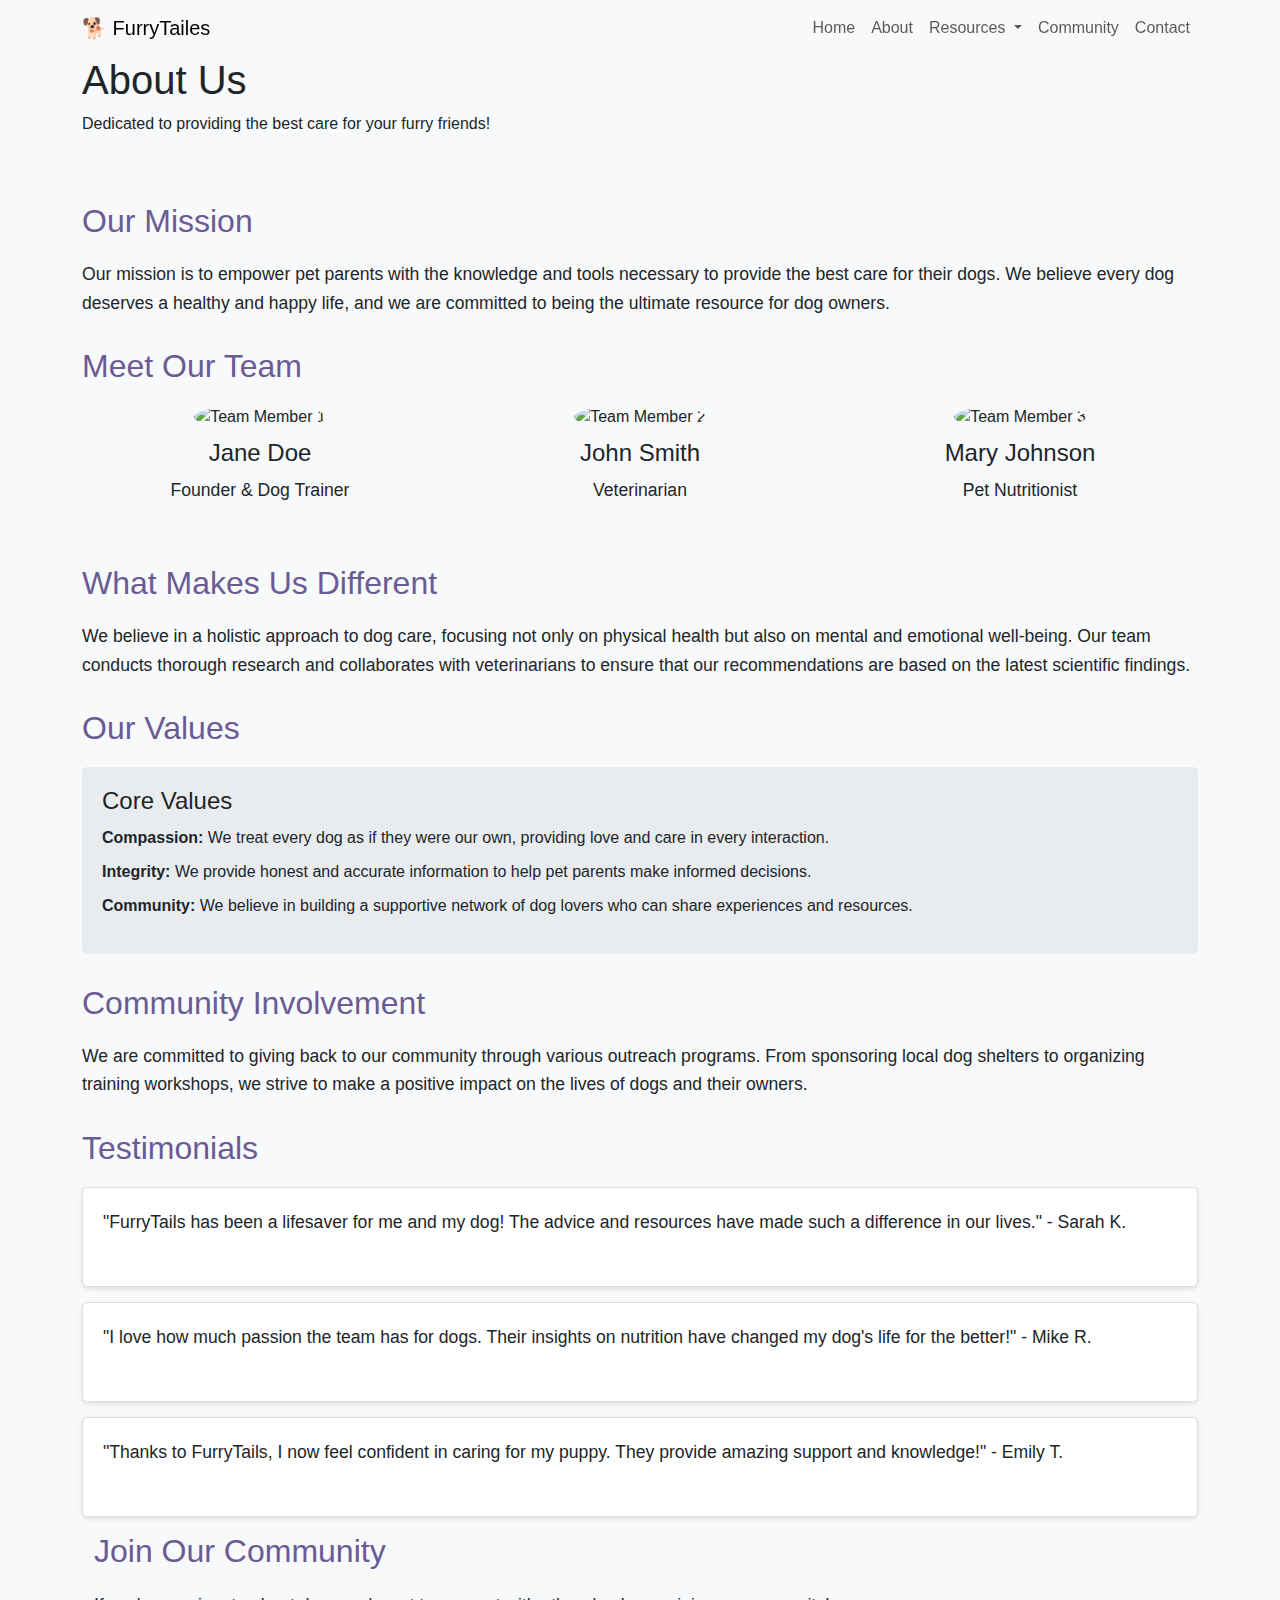
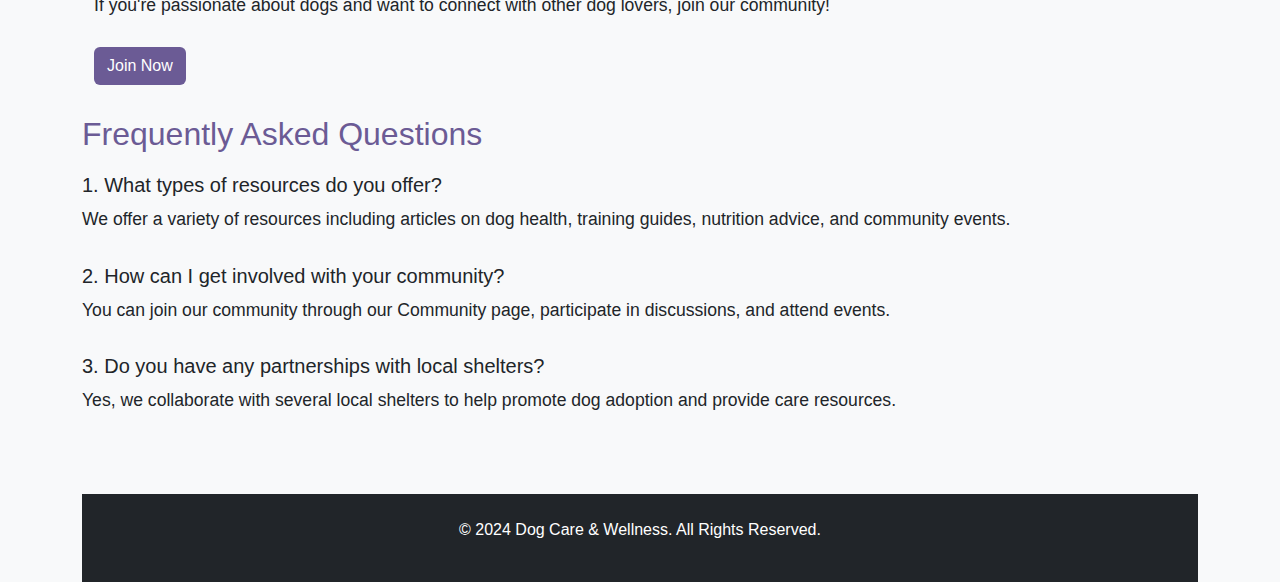
==== about.html @ d6fa6bce "Add files via upload" ====
<!DOCTYPE html>
<html lang="en">
<head>
    <meta charset="UTF-8">
    <meta name="viewport" content="width=device-width, initial-scale=1.0">
    <meta http-equiv="X-UA-Compatible" content="ie=edge">
    <title>About Us - Dog Care & Wellness</title>
    <link href="https://cdn.jsdelivr.net/npm/bootstrap@5.3.0-alpha1/dist/css/bootstrap.min.css" rel="stylesheet">
    <link rel="stylesheet" href="css/styles.css">

    <style>
        /* Add custom styles for the About Us page */
        body {
            font-family: Arial, sans-serif;
            background-color: #f8f9fa;
        }

        
    
        .about-section {
            padding: 50px 0;
        }

        .about-section h2 {
            font-size: 2rem;
            margin-bottom: 20px;
            color: #6B5B95;
        }

        .about-section p {
            font-size: 1.1rem;
            line-height: 1.6;
            margin-bottom: 30px;
        }

        .team-member {
            text-align: center;
            margin-bottom: 30px;
        }

        .team-member img {
            width: 150px;
            height: 150px;
            border-radius: 50%;
            margin-bottom: 10px;
        }

        .testimonial {
            background-color: #ffffff;
            border: 1px solid #ddd;
            padding: 20px;
            border-radius: 5px;
            box-shadow: 0 2px 5px rgba(0, 0, 0, 0.1);
            margin: 15px 0;
        }

        .footer {
            background-color: #333;
            color: white;
            padding: 20px 0;
            text-align: center;
        }

        .btn-custom {
            background-color: #6B5B95;
            color: #fff;
        }

        .values {
            background-color: #e9ecef;
            padding: 20px;
            border-radius: 5px;
            margin-bottom: 30px;
        }

        .values ul {
            list-style-type: none;
            padding: 0;
        }

        .values li {
            margin: 10px 0;
        }

        .community-cta {
            text-align: center;
            margin-top: 30px;
        }
    </style>
</head>
<body>
    <!-- Navigation Bar -->
    <nav class="navbar navbar-expand-lg navbar-light bg-gradient sticky-top">
        <div class="container">
            <a class="navbar-brand" href="index.html">🐕 FurryTailes</a>
            <button class="navbar-toggler" type="button" data-bs-toggle="collapse" data-bs-target="#navbarNav" aria-controls="navbarNav" aria-expanded="false" aria-label="Toggle navigation">
                <span class="navbar-toggler-icon"></span>
            </button>
            <div class="collapse navbar-collapse" id="navbarNav">
                <ul class="navbar-nav ms-auto">
                    <li class="nav-item">
                        <a class="nav-link" href="index.html">Home</a>
                    </li>
                    <li class="nav-item">
                        <a class="nav-link" href="about.html">About</a>
                    </li>
                    <li class="nav-item dropdown">
                        <a class="nav-link dropdown-toggle" href="#" id="navbarDropdown" role="button" aria-expanded="false">
                          Resources
                        </a>
                        <ul class="dropdown-menu" aria-labelledby="navbarDropdown">
                          <li><a class="dropdown-item" href="food.html">Diet Planner</a></li>
                          <li><a class="dropdown-item" href="grooming.html">Grooming and wellness</a></li>
                          <!-- <li><a class="dropdown-item" href="#">Pharmacy</a></li> -->
                          
                        </ul>
                      </li>
                    <li class="nav-item">
                        <a class="nav-link" href="community.html">Community</a>
                    </li>
                    <li class="nav-item">
                        <a class="nav-link" href="contact.html">Contact</a>
                    </li>
                </ul>
            </div>
        </div>
    </nav>
    <!-- About Section -->
    <!-- <div class="container my-5">
        <h1>About Us</h1>
        <p>We are a group of passionate dog lovers dedicated to providing the best care advice for your pets. Our goal is to create a comprehensive resource that covers everything from nutrition to training, grooming, and overall well-being.</p>
    </div> -->

<!-- About Header -->
<div class="container">
    <div class="community-header">
        <h1>About Us</h1>
        <p>Dedicated to providing the best care for your furry friends!</p>
    </div>

<!-- About Section -->
<div class="container about-section">
    <h2>Our Mission</h2>
    <p>Our mission is to empower pet parents with the knowledge and tools necessary to provide the best care for their dogs. We believe every dog deserves a healthy and happy life, and we are committed to being the ultimate resource for dog owners.</p>

    <h2>Meet Our Team</h2>
    <div class="row">
        <div class="col-md-4 team-member">
            <img src="https://encrypted-tbn0.gstatic.com/images?q=tbn:ANd9GcRpez5VSqpYCJSv-oxqVROReYH20Pg_pThUKA&s" alt="Team Member 1">
            <h4>Jane Doe</h4>
            <p>Founder & Dog Trainer</p>
        </div>
        <div class="col-md-4 team-member">
            <img src="https://encrypted-tbn0.gstatic.com/images?q=tbn:ANd9GcSNOM535pBVhYHcVv1MoE6kT-U5yjqBhYWgeA&s" alt="Team Member 2">
            <h4>John Smith</h4>
            <p>Veterinarian</p>
        </div>
        <div class="col-md-4 team-member">
            <img src="https://encrypted-tbn0.gstatic.com/images?q=tbn:ANd9GcTxHR7Qu5lG1ksu_roGa6BnjnlTlxUtUMYS_Q&s" alt="Team Member 3">
            <h4>Mary Johnson</h4>
            <p>Pet Nutritionist</p>
        </div>
    </div>

    <h2>What Makes Us Different</h2>
    <p>We believe in a holistic approach to dog care, focusing not only on physical health but also on mental and emotional well-being. Our team conducts thorough research and collaborates with veterinarians to ensure that our recommendations are based on the latest scientific findings.</p>

    <h2>Our Values</h2>
    <div class="values">
        <h4>Core Values</h4>
        <ul>
            <li><strong>Compassion:</strong> We treat every dog as if they were our own, providing love and care in every interaction.</li>
            <li><strong>Integrity:</strong> We provide honest and accurate information to help pet parents make informed decisions.</li>
            <li><strong>Community:</strong> We believe in building a supportive network of dog lovers who can share experiences and resources.</li>
        </ul>
    </div>

    <h2>Community Involvement</h2>
    <p>We are committed to giving back to our community through various outreach programs. From sponsoring local dog shelters to organizing training workshops, we strive to make a positive impact on the lives of dogs and their owners.</p>

    <h2>Testimonials</h2>
    <div class="testimonial">
        <p>"FurryTails has been a lifesaver for me and my dog! The advice and resources have made such a difference in our lives." - Sarah K.</p>
    </div>
    <div class="testimonial">
        <p>"I love how much passion the team has for dogs. Their insights on nutrition have changed my dog's life for the better!" - Mike R.</p>
    </div>
    <div class="testimonial">
        <p>"Thanks to FurryTails, I now feel confident in caring for my puppy. They provide amazing support and knowledge!" - Emily T.</p>
    </div>

<div class="container">

    <h2>Join Our Community</h2>
    <p>If you're passionate about dogs and want to connect with other dog lovers, join our community! <br><br><a href="community.html" class="btn btn-custom">Join Now</a></p>
</div>

    <h2>Frequently Asked Questions</h2>
    <h5>1. What types of resources do you offer?</h5>
    <p>We offer a variety of resources including articles on dog health, training guides, nutrition advice, and community events.</p>

    <h5>2. How can I get involved with your community?</h5>
    <p>You can join our community through our Community page, participate in discussions, and attend events.</p>

    <h5>3. Do you have any partnerships with local shelters?</h5>
    <p>Yes, we collaborate with several local shelters to help promote dog adoption and provide care resources.</p>
</div>






    
    <!-- Footer -->
    <footer class="bg-dark text-white text-center py-4">
        <div class="container">
            <p>&copy; 2024 Dog Care & Wellness. All Rights Reserved.</p>
        </div>
    </footer>

    <!-- Bootstrap JS -->
    <script src="https://cdn.jsdelivr.net/npm/bootstrap@5.3.0-alpha1/dist/js/bootstrap.bundle.min.js"></script>
</body>
</html>
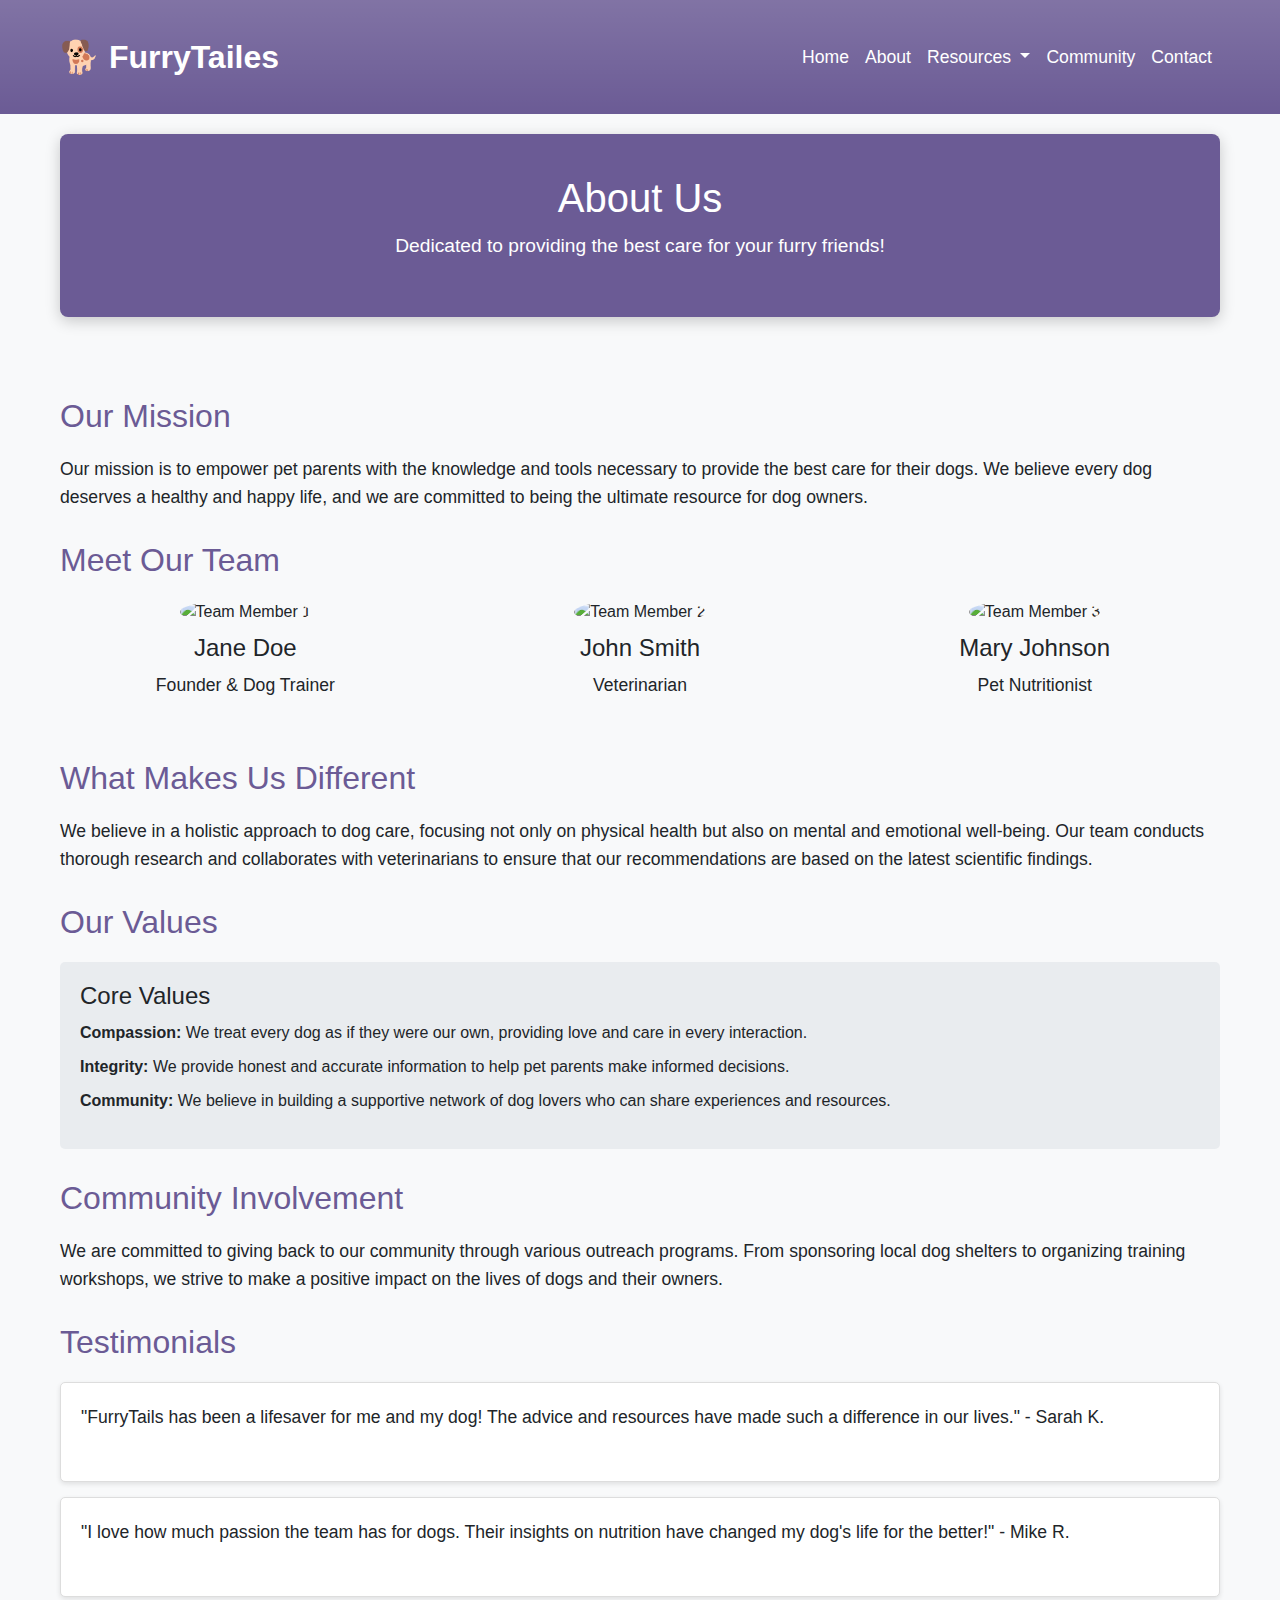
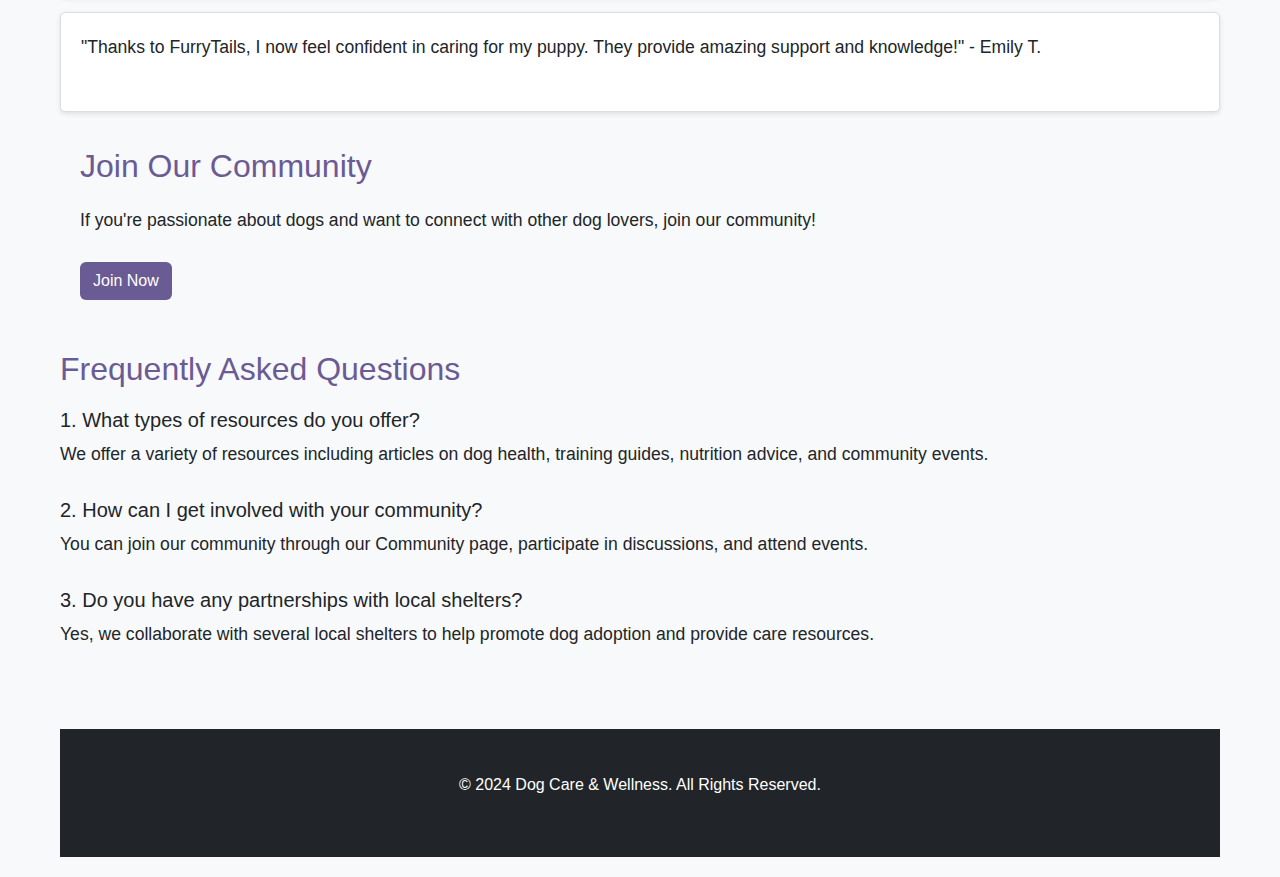
==== commit d96b8132: "Update about.html" ====
--- a/about.html
+++ b/about.html
@@ -6,7 +6,7 @@
     <meta http-equiv="X-UA-Compatible" content="ie=edge">
     <title>About Us - Dog Care & Wellness</title>
     <link href="https://cdn.jsdelivr.net/npm/bootstrap@5.3.0-alpha1/dist/css/bootstrap.min.css" rel="stylesheet">
-    <link rel="stylesheet" href="css/styles.css">
+    <link rel="stylesheet" href="styles.css">
 
     <style>
         /* Add custom styles for the About Us page */
--- a/styles.css
+++ b/styles.css
@@ -0,0 +1,449 @@
+/* Enable dropdown on hover */
+.nav-item.dropdown:hover .dropdown-menu {
+    display: block;
+    margin-top: 0; /* Remove space between dropdown and parent */
+  }
+  
+  /* Optional styling for smoother dropdown effect */
+  .dropdown-menu {
+    display: none; /* Hide dropdown by default */
+    opacity: 0; /* Start with invisible */
+    transition: opacity 0.3s ease, visibility 0.3s ease; /* Smooth transition */
+  }
+  
+  .nav-item.dropdown:hover .dropdown-menu {
+    display: block; /* Show dropdown on hover */
+    opacity: 1; /* Fully visible */
+  }
+  
+  .navbar-nav .nav-link {
+    color: #fff;
+  }
+  
+  .navbar {
+    background-color: #6B5B95; /* Navbar background color */
+  }
+  
+  .dropdown-menu {
+    background-color: #6B5B95; /* Dropdown background color */
+    border: none; /* Optional: Remove border */
+  }
+  
+  .dropdown-item {
+    color: white;
+  }
+  
+  .dropdown-item:hover {
+    background-color: #FFB8D1; /* Change on hover */
+    color: #333;
+  }
+  
+  
+
+
+
+.navbar-brand {
+    font-size: 2rem; /* Larger brand font size */
+    font-weight: bold; /* Bold text */
+    color: #fff; /* White text color */
+    transition: color 0.3s ease;
+}
+
+.navbar-brand:hover {
+    color: #FFB8D1; /* Change color on hover to lighter pink */
+}
+
+.navbar-nav .nav-link {
+    font-size: 1.1rem; /* Navbar item font size */
+    font-weight: 500; /* Medium font weight */
+    color: #fff; /* White text color */
+    padding: 0.7rem 1rem; /* Padding for spacing */
+    border-radius: 5px; /* Rounded corners */
+    transition: all 0.3s ease; /* Smooth transition for hover effects */
+    background-color: transparent; /* Remove background color */
+}
+
+.navbar-nav .nav-link:hover {
+    color: #fff; /* Change text color on hover */
+    background-color: rgba(255, 187, 210, 0.5); /* Light pink background on hover */
+    transform: scale(1.05); /* Slightly enlarge on hover */
+}
+
+.navbar-toggler {
+    border: none; /* Remove border from toggler */
+}
+
+.navbar-toggler-icon {
+    background-image: url("data:image/svg+xml,%3Csvg xmlns='http://www.w3.org/2000/svg' viewBox='0 0 30 30'%3E%3Cpath stroke='rgba(255,255,255, 0.8)' stroke-width='2' d='M4 7h22M4 15h22M4 23h22'/%3E%3C/svg%3E");
+}
+
+/* Body background color */
+/* body {
+    background-color: #FFFFFF; White background*/
+
+
+/* Carousel styles */
+.carousel {
+    height: 488px; /* Set height for the carousel */
+}
+
+.carousel-item {
+    height: 100%; /* Ensure items fill the carousel height */
+}
+
+.carousel-item img {
+    height: 100%; /* Make images fill the carousel item */
+    object-fit: cover; /* Ensure images cover the area without stretching */
+}
+
+/* Carousel caption styles */
+.carousel-caption {
+    background-color: transparent; /* Remove background color */
+    padding: 10px; /* Adjust padding for caption */
+}
+
+.carousel-caption h5 {
+    font-size: 1.5rem; /* Adjust heading size */
+    color: #fff; /* White caption text */
+}
+
+.carousel-caption p {
+    font-size: 1rem; /* Adjust paragraph size */
+    color: #f5f5f5; /* Light gray caption text */
+}
+
+.welcome {
+    background-color: #6B5B95; /* Light pink background */
+    color: #ffffff; /* Dark text */
+}
+
+.second {
+    background-color: #D4C4E3; /* Light pink background */
+    color: #ffffff; /* Dark text */
+}
+body {
+    font-family: Arial, sans-serif;
+    background-color: #F9F9F9; /* Light background color */
+}
+
+/* Global Link Styles */
+a {
+    text-decoration: none; /* Remove underline from all links */
+    color: inherit; /* Inherit color from parent elements */
+}
+
+a:hover {
+    color: #6B5B95; /* Change link color on hover */
+}
+
+/* home category */
+.home_categories {
+    padding: 40px 0;
+    background-color: #f9f9f9; 
+    /* Light background for better contrast */
+}
+
+
+.collection_select_class {
+    text-align: center; /* Center text within collection item */
+    margin-bottom: 30px; /* Spacing between items */
+}
+
+.btn {
+    background-color: #6B5B95; /* Button background color */
+    color: white; /* Button text color */
+    transition: background-color 0.3s; /* Smooth transition for hover */
+}
+
+.btn:hover {
+    background-color: #6B5B95; /* Darker shade on hover */
+}
+
+
+/*community  */
+
+.community{
+    background-color: #D4C4E3;
+   
+}
+
+.about_main_right {
+    padding: 20px; /* Padding for the right section */
+    border-radius: 5px; /* Optional: round corners */
+}
+
+.comment_slider {
+    display: flex;
+    justify-content: space-between; /* Space between content and image */
+    padding: 15px; /* Padding around each comment */
+    border-radius: 5px; /* Optional: round corners */
+    margin-bottom: 15px; /* Space between comments */
+    color: #fff; /* Default text color */
+    transition: transform 0.3s ease; /* Smooth transition for slider */
+}
+
+.left_class_content {
+    flex: 1; /* Allow text to take available space */
+    color: #ffffff; /* White text for better contrast */
+    padding: 10px; /* Padding for text */
+}
+
+/* Button Styles */
+.joint_btn .btn {
+    background-color: #6B5B95; /* Your primary button color */
+    border-color: #6B5B95; /* Match button border */
+}
+
+.joint_btn .btn:hover {
+    background-color: #5a4b82; /* Darker shade on hover */
+}
+
+/* Responsive Adjustments */
+@media (max-width: 767.98px) {
+    .about_main_flex {
+        flex-direction: column; /* Stack vertically on small screens */
+    }
+    
+    .about_main_right {
+        margin-top: 20px; /* Margin for spacing */
+    }
+}
+
+.parallax-section {
+    height: 50vh; /* Fullscreen */
+    background-image: url('https://d20iq7dmd9ruqy.cloudfront.net/assets/fdsub-fixed-background-image/homepage.png');
+    background-size: cover;
+    background-attachment: fixed; /* This creates the parallax effect */
+    background-position: center;
+    display: flex;
+    justify-content: center;
+    align-items: center;
+    color: white;
+    text-align: center;
+  }
+  
+  .feature-section {
+    height: 100vh;
+    background-color: #f4f4f4;
+    display: flex;
+    justify-content: center;
+    align-items: center;
+    text-align: center;
+    padding: 20px;
+  }
+  
+
+
+
+
+
+
+
+
+/* Post Tile Styles */
+.post-tile {
+    border: 1px solid #D4C4E3; /* Soft border color */
+    border-radius: 10px; /* Slightly larger border radius for a softer look */
+    overflow: hidden;
+    background-color: #fff; /* White background for the post tile */
+    text-align: center;
+    padding: 15px; /* Increase padding for better spacing */
+    transition: transform 0.3s, box-shadow 0.3s; /* Add transition for shadow */
+    box-shadow: 0 4px 15px rgba(0, 0, 0, 0.1); /* Add shadow for depth */
+}
+
+.post-tile:hover {
+    transform: scale(1.05); /* Scale effect on hover */
+    box-shadow: 0 6px 20px rgba(0, 0, 0, 0.2); /* Increase shadow on hover */
+}
+
+/* Remove underline from links and add color */
+.post-tile__title {
+    color: #4C3F58; /* Dark Charcoal title color */
+    font-size: 1.5rem; /* Slightly larger font size */
+    margin: 10px 0;
+    text-decoration: none; /* Remove underline */
+}
+
+.post-tile__title:hover {
+    color: #6B5B95; /* Change color on hover */
+}
+
+/* CTA Link Style */
+.link-arrow-right {
+    color: #6B5B95; /* Muted Purple color for the CTA */
+    cursor: pointer;
+    text-decoration: none; /* Remove underline */
+    font-weight: bold;
+    transition: color 0.3s; /* Smooth transition */
+}
+
+.link-arrow-right:hover {
+    color: #6B5B95; /* Change color on hover */
+}
+
+/* Meta Info Styling */
+.meta {
+    margin-bottom: 15px; /* Space between the meta info and title */
+    font-size: 0.9rem; /* Smaller font for meta */
+    color: #6B5B95; /* Muted Purple color for meta */
+}
+
+
+
+.featured-articles {
+    background-color: #f8f9fa; /* Light background for contrast */
+}
+
+.testimonials {
+    background-color: #6B5B95; /* Match with navbar */
+    color: #fff; /* White text */
+}
+
+.newsletter {
+    background-color: #D4C4E3; /* Light pink background */
+    color: #000; /* Dark text */
+}
+
+
+
+
+footer {
+    background-color: #000000; /* Primary color for footer */
+    color: #fff; /* White text for footer */
+    padding: 20px 0; /* Padding for footer */
+    text-align: center; /* Center the footer text */
+    /* Add margin to separate from content above */
+}
+
+
+
+
+.image-section img {
+    object-fit: cover;
+    height: 488px; /* Adjust this height as needed */
+  }
+  
+
+
+/* Fetch More Section Styling */
+.row-fluid {
+    margin-top: 40px; /* Adds space above the Fetch More section */
+}
+
+.h2-bv {
+    text-align: center;
+    font-size: 2rem;
+    margin-bottom: 20px;
+    color: #6B5B95; /* Match your color palette */
+}
+
+.blog-wrap {
+    display: flex;
+    flex-wrap: wrap; /* Allows wrapping of blog posts */
+    justify-content: center; /* Center the items */
+}
+
+.article {
+    background-color: #fff; /* White background for blog posts */
+    border: 1px solid #e0e0e0; /* Light border around posts */
+    border-radius: 8px; /* Rounded corners */
+    margin: 10px; /* Space between posts */
+    padding: 15px; /* Padding inside posts */
+    max-width: 300px; /* Limit max width of each post */
+    transition: transform 0.3s; /* Smooth scaling effect */
+}
+
+.article:hover {
+    transform: scale(1.02); /* Scale effect on hover */
+}
+
+.blog-image-div {
+    text-align: center; /* Center the images */
+    margin-bottom: 10px; /* Space below images */
+}
+
+.blog-image {
+    border-radius: 8px; /* Round the corners of images */
+    max-width: 100%; /* Ensure images don't exceed their container */
+    height: auto; /* Maintain aspect ratio */
+}
+
+.blog-text {
+    text-align: left; /* Left align text */
+}
+
+h3 a {
+    text-decoration: none; /* Remove underline from links */
+    color: #6B5B95; /* Match your color palette */
+}
+
+h3 a:hover {
+    text-decoration: underline; /* Underline links on hover */
+}
+
+.post-meta-section {
+    display: flex; /* Use flexbox for layout */
+    justify-content: space-between; /* Space between tags and read time */
+    margin-top: 10px; /* Space above meta section */
+}
+
+.button {
+    margin-top: 20px; /* Space above the button */
+    margin-bottom: 20px;
+}
+
+.button .btn {
+    background-color: #6B5B95; /* Match your color palette */
+    color: white; /* White text color for button */
+    border: none; /* Remove default border */
+}
+
+.button .btn:hover {
+    background-color: #5a4c7a; /* Darker shade on hover */
+}
+
+.container {
+    max-width: 1200px;
+    margin: 0 auto;
+    padding: 20px;
+}
+.community-header {
+background-color: #6B5B95; /* Main color for the header */
+color: white; /* Text color */
+text-align: center;
+padding: 40px 20px; /* Top-bottom and left-right padding */
+border-radius: 8px; /* Rounded corners */
+margin-bottom: 30px; /* Space below the header */
+box-shadow: 0 4px 15px rgba(0, 0, 0, 0.2); /* Subtle shadow for depth */
+}
+
+.community-header h1 {
+font-size: 2.5rem; /* Header size */
+margin-bottom: 10px; /* Space below the heading */
+}
+
+.community-header p {
+font-size: 1.2rem; /* Paragraph size */
+line-height: 1.5; /* Spacing between lines */
+}
+
+
+
+.content-container {
+    background-color: #ffffff; /* White background for content */
+    border-radius: 8px;
+    box-shadow: 0 2px 10px rgba(0, 0, 0, 0.1); /* Subtle shadow for depth */
+    padding: 30px;
+    padding-top: 0px;
+    margin-bottom: 30px;
+}
+
+.section-title {
+    background-color: #6B5B95; /* Solid background color */
+    color: white; /* Text color */
+    padding: 20px 15px; /* Padding around the text */
+    border-radius: 10px; /* Rounded corners */
+    display: inline-block; /* Make the background only around the text */
+    box-shadow: 0 4px 10px rgba(0, 0, 0, 0.2); /* Add some shadow */
+}